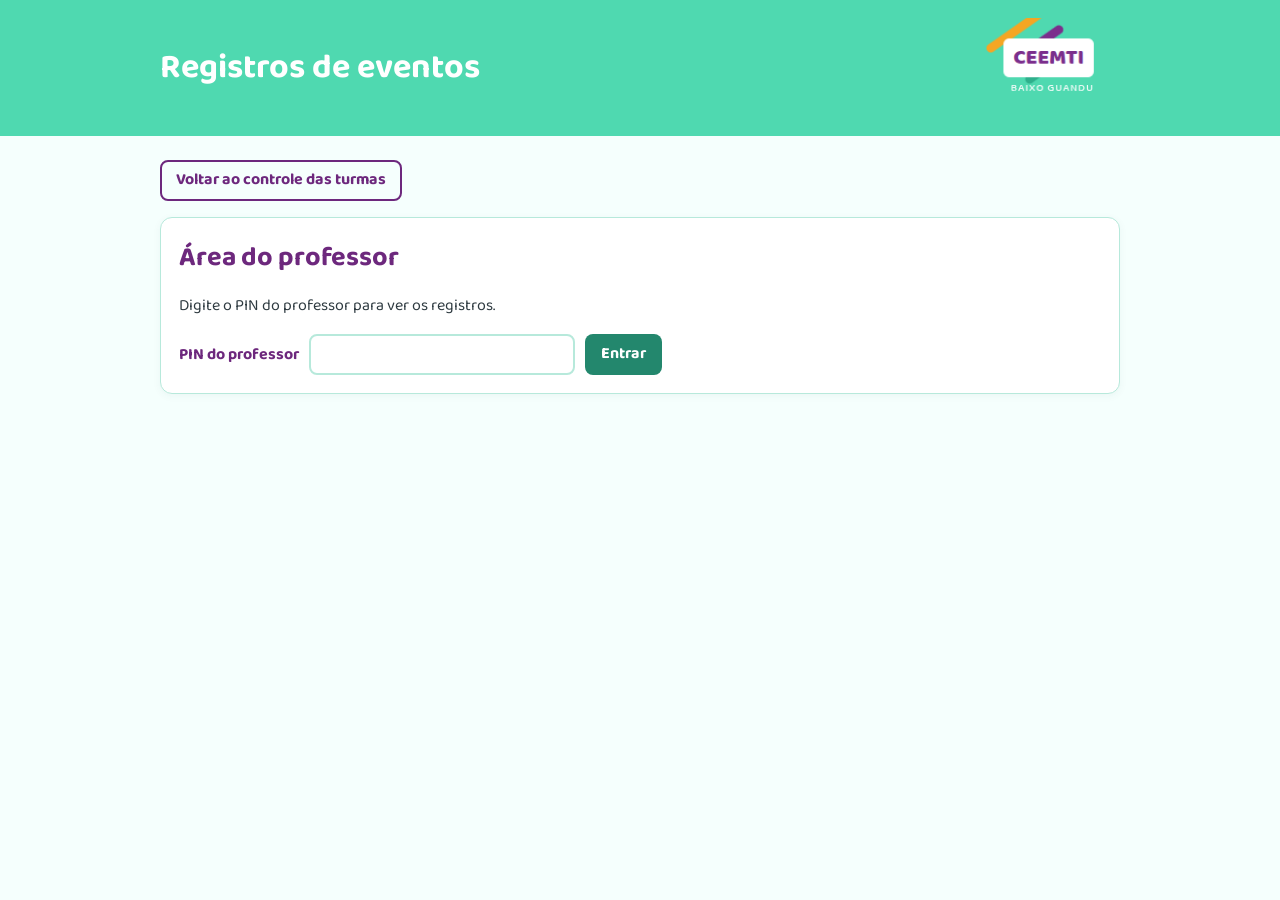
==== static/registros.html @ aeeae51f "code finished." ====
<!doctype html>
<html lang="pt-BR">
<head>
  <meta charset="utf-8">
  <meta name="viewport" content="width=device-width, initial-scale=1">
  <meta name="theme-color" content="#2faf8c">
  <title>Registros de eventos — CEEMTI Baixo Guandu</title>
  <link rel="preconnect" href="https://fonts.googleapis.com">
  <link rel="preconnect" href="https://fonts.gstatic.com" crossorigin>
  <link href="https://fonts.googleapis.com/css2?family=Baloo+2:wght@500;600;700;800&display=swap" rel="stylesheet">
  <link rel="stylesheet" href="/static/style.css">
</head>
<body>
  <header class="bar">
    <div class="bar-inner">
      <h1>Registros de eventos</h1>
      <img class="logo" src="/static/logo-ceemti.png" alt="CEEMTI Baixo Guandu">
    </div>
  </header>

  <main class="records-main">
    <section class="inner records-section">
      <a class="button secondary" href="/">Voltar ao controle das turmas</a>

      <div id="loginRegistros" class="panel records-panel" hidden>
        <h2>Área do professor</h2>
        <p>Digite o PIN do professor para ver os registros.</p>
        <form id="formLoginRegistros" class="form-row">
          <label for="pinRegistros">PIN do professor</label>
          <input id="pinRegistros" type="password" inputmode="numeric" autocomplete="current-password" required>
          <button class="button primary" type="submit">Entrar</button>
        </form>
        <p id="erroRegistros" class="error" role="alert" hidden></p>
      </div>

      <div id="painelRegistros" class="panel records-panel" hidden>
        <div class="records-heading">
          <div>
            <h2>Eventos recentes</h2>
            <p class="muted">Atualizado automaticamente.</p>
          </div>
          <button id="sairRegistros" class="button secondary" type="button">Sair do painel</button>
        </div>
        <ul id="eventos" class="event-list"></ul>
        <p id="semEventos" class="muted" hidden>Nenhum evento registrado nesta sessão.</p>
        <p id="avisoRegistros" class="error" role="alert" hidden></p>
      </div>
    </section>
  </main>

  <script>
    (() => {
      const $ = (id) => document.getElementById(id);
      let pin = sessionStorage.getItem("pinProfessor") || "";

      async function chamarApi(url, metodo = "GET", pinAtual = pin) {
        const resposta = await fetch(url, {
          method: metodo,
          headers: { "X-PIN": pinAtual },
        });
        const dados = await resposta.json().catch(() => ({}));
        if (!resposta.ok) {
          throw new Error(typeof dados.detail === "string" ? dados.detail : "Não foi possível carregar os registros.");
        }
        return dados;
      }

      function mostrarLogin(mensagem = "") {
        $("painelRegistros").hidden = true;
        $("loginRegistros").hidden = false;
        $("erroRegistros").textContent = mensagem;
        $("erroRegistros").hidden = !mensagem;
      }

      function mostrarEventos(eventos) {
        const lista = $("eventos");
        lista.replaceChildren();
        $("semEventos").hidden = eventos.length > 0;
        eventos.forEach((evento) => {
          const item = document.createElement("li");
          item.className = evento.cls || "";
          const hora = document.createElement("time");
          hora.textContent = evento.hora;
          item.append(hora, document.createTextNode(` ${evento.texto}`));
          lista.append(item);
        });
        $("painelRegistros").hidden = false;
        $("loginRegistros").hidden = true;
        $("avisoRegistros").hidden = true;
      }

      async function atualizar() {
        try {
          const dados = await chamarApi("/api/professor/eventos");
          mostrarEventos(dados.eventos);
        } catch (erro) {
          if (erro.message === "PIN do professor incorreto.") {
            pin = "";
            sessionStorage.removeItem("pinProfessor");
            mostrarLogin("PIN inválido. Digite novamente.");
          } else {
            $("avisoRegistros").textContent = erro.message;
            $("avisoRegistros").hidden = false;
          }
        }
      }

      $("formLoginRegistros").addEventListener("submit", async (evento) => {
        evento.preventDefault();
        const pinDigitado = $("pinRegistros").value;
        try {
          await chamarApi("/api/professor/validar", "POST", pinDigitado);
          pin = pinDigitado;
          sessionStorage.setItem("pinProfessor", pin);
          await atualizar();
        } catch (erro) {
          mostrarLogin(erro.message);
        }
      });

      $("sairRegistros").addEventListener("click", () => {
        pin = "";
        sessionStorage.removeItem("pinProfessor");
        window.location.href = "/";
      });

      if (pin) atualizar();
      else mostrarLogin();
      window.setInterval(() => {
        if (pin) atualizar();
      }, 2000);
    })();
  </script>
</body>
</html>
---- static/style.css ----
:root {
  color-scheme: light;
  --teal: #4fd9b0;
  --teal-deep: #23876d;
  --purple: #6d287d;
  --background: #f5fffd;
  --panel: #fff;
  --section: #e9fbf6;
  --text: #2e3a40;
  --muted: #5c6e76;
  --border: #b7e9db;
  --error: #b4233b;
  --success: #16794f;
  --warning: #9a610c;
  font-family: "Baloo 2", ui-rounded, "Segoe UI", sans-serif;
}

* {
  box-sizing: border-box;
}

body {
  margin: 0;
  background: var(--background);
  color: var(--text);
  font-size: 16px;
}

button,
input {
  font: inherit;
}

button:focus-visible,
input:focus-visible {
  outline: 3px solid var(--purple);
  outline-offset: 2px;
}

[hidden] {
  display: none !important;
}

.bar {
  padding: 18px 24px;
  background: var(--teal);
  color: #fff;
}

.bar-inner,
.inner {
  width: min(100% - 32px, 960px);
  margin: 0 auto;
}

.bar-inner {
  display: flex;
  align-items: center;
  justify-content: space-between;
  gap: 16px;
}

.bar h1 {
  margin: 0;
  font-size: clamp(24px, 4vw, 34px);
  line-height: 1.15;
}

.logo {
  width: 136px;
  height: auto;
  max-height: 136px;
  object-fit: contain;
  
}

.intro,
.demo-section,
.students-section,
.teacher-section {
  padding: 24px 0;
}

.intro,
.demo-section {
  background: var(--section);
}

.intro-heading,
.section-heading,
.teacher-heading {
  display: flex;
  align-items: center;
  justify-content: space-between;
  gap: 16px;
}

h2,
h3,
p {
  margin-top: 0;
}

h2 {
  margin-bottom: 8px;
  color: var(--purple);
  font-size: clamp(20px, 3vw, 27px);
}

.intro p {
  margin-bottom: 0;
  color: var(--muted);
}

.mode {
  flex: 0 0 auto;
  padding: 6px 12px;
  border: 1px solid var(--border);
  border-radius: 999px;
  background: #fff;
  color: var(--success);
  font-size: 14px;
  font-weight: 700;
}

.mode.production {
  color: var(--purple);
}

.notice {
  min-height: 1.5em;
  margin: 8px 0 0 !important;
  font-weight: 700;
}

.error {
  color: var(--error) !important;
}

.success {
  color: var(--success);
}

.form-row {
  display: flex;
  flex-wrap: wrap;
  align-items: center;
  gap: 10px;
}

.button {
  display: inline-block;
  min-height: 40px;
  padding: 8px 14px;
  border: 2px solid transparent;
  border-radius: 8px;
  cursor: pointer;
  font-weight: 700;
  line-height: 1.3;
  text-align: center;
  text-decoration: none;
  transition: filter 120ms ease, transform 120ms ease;
}

.button:hover {
  filter: brightness(0.95);
}

button.button:active {
  transform: translateY(1px);
}

.button:disabled {
  cursor: not-allowed;
  opacity: 0.55;
}

.button.primary {
  background: var(--teal-deep);
  color: #fff;
}

.button.secondary {
  border-color: var(--purple);
  background: transparent;
  color: var(--purple);
}

.button.danger {
  background: var(--error);
  color: #fff;
}

.section-heading {
  display: flex;
  align-items: center;
  flex-wrap: wrap;
  gap: 12px;
  margin-bottom: 12px;
}

.section-heading h2 {
  margin: 0;
  margin-right: auto;
}

.turma-picker {
  display: flex;
  align-items: center;
  gap: 8px;
  color: var(--purple);
  font-weight: 700;
}

.turma-picker select {
  min-height: 40px;
  min-width: 150px;
  padding: 6px 10px;
  border: 2px solid var(--border);
  border-radius: 8px;
  background: #fff;
  color: var(--text);
  font: inherit;
}

.muted {
  color: var(--muted);
  font-size: 14px;
}

.student-list {
  display: grid;
  gap: 10px;
}

.student-card,
.panel {
  border: 1px solid var(--border);
  border-radius: 12px;
  background: var(--panel);
  box-shadow: 0 2px 8px rgb(34 83 69 / 5%);
}

.student-card {
  display: grid;
  grid-template-columns: minmax(140px, 1fr) minmax(170px, 1fr) auto;
  align-items: center;
  gap: 14px;
  padding: 14px 16px;
}

.student-card.is-out {
  border-left: 5px solid var(--warning);
}

.student-card.is-problem {
  border-left: 5px solid var(--error);
}

.student-info {
  display: flex;
  align-items: baseline;
  flex-wrap: wrap;
  gap: 8px;
}

.student-name {
  margin: 0;
  font-size: 18px;
}

.student-id,
.strikes {
  color: var(--muted);
  font-size: 13px;
}

.student-status {
  display: flex;
  flex-direction: column;
  gap: 2px;
}

.status-label {
  color: var(--success);
  font-weight: 700;
}

.status-label.out {
  color: var(--warning);
}

.status-label.problem {
  color: var(--error);
}

.student-actions {
  display: flex;
  flex-wrap: wrap;
  justify-content: flex-end;
  gap: 8px;
}

.empty {
  padding: 18px;
  border: 1px dashed var(--border);
  border-radius: 10px;
  color: var(--muted);
  text-align: center;
}

.teacher-section {
  background: var(--section);
}

.teacher-layout {
  max-width: 960px;
}

.panel {
  padding: 18px;
}

.panel h2 {
  margin-bottom: 14px;
}

.form-row label {
  color: var(--purple);
  font-weight: 700;
}

.form-row input {
  min-width: 100px;
  min-height: 40px;
  padding: 6px 10px;
  border: 2px solid var(--border);
  border-radius: 8px;
  background: #fff;
  color: var(--text);
}

.teacher-heading {
  margin-bottom: 14px;
}

.teacher-heading p {
  margin: 0;
  font-weight: 700;
}

.records-main {
  padding: 24px 0;
}

.records-section {
  display: grid;
  justify-items: start;
  gap: 16px;
}

.records-panel {
  width: 100%;
}

.records-heading {
  display: flex;
  align-items: flex-start;
  justify-content: space-between;
  flex-wrap: wrap;
  gap: 12px;
}

.records-heading h2,
.records-heading p {
  margin-bottom: 6px;
}

.event-list {
  max-height: 70vh;
  margin: 0;
  padding: 0;
  overflow: auto;
  list-style: none;
}

.event-list li {
  padding: 7px 0;
  border-top: 1px solid var(--border);
}

.event-list li:first-child {
  border-top: 0;
}

.event-list time {
  margin-right: 6px;
  color: var(--muted);
  font-variant-numeric: tabular-nums;
}

.event-list .ok {
  color: var(--success);
}

.event-list .bad {
  color: var(--error);
}

@media (max-width: 760px) {
  .student-card {
    grid-template-columns: 1fr 1fr;
  }

  .student-actions {
    grid-column: 1 / -1;
    justify-content: flex-start;
  }
}

@media (max-width: 520px) {
  .bar-inner,
  .intro-heading,
  .section-heading {
    align-items: flex-start;
  }

  .intro-heading,
  .section-heading {
    flex-direction: column;
  }

  .student-card {
    grid-template-columns: 1fr;
  }

  .student-actions,
  .student-actions .button {
    width: 100%;
  }
}
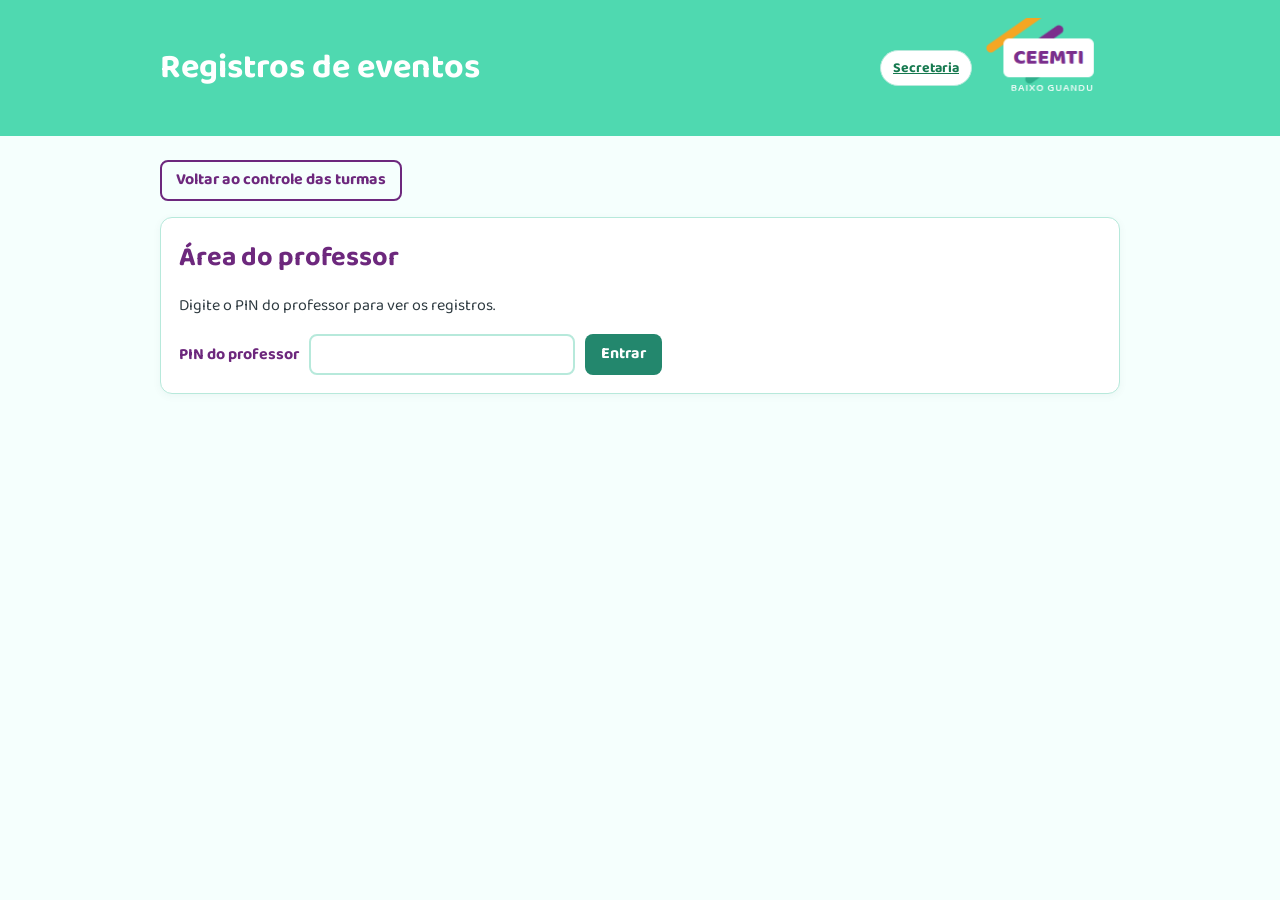
==== commit fb948743: "Finaliza" ====
--- a/static/registros.html
+++ b/static/registros.html
@@ -14,7 +14,10 @@
   <header class="bar">
     <div class="bar-inner">
       <h1>Registros de eventos</h1>
-      <img class="logo" src="/static/logo-ceemti.png" alt="CEEMTI Baixo Guandu">
+      <div class="bar-right">
+        <a class="mode" href="/secretaria">Secretaria</a>
+        <img class="logo" src="/static/logo-ceemti.png" alt="CEEMTI Baixo Guandu">
+      </div>
     </div>
   </header>
 
@@ -132,4 +135,4 @@
     })();
   </script>
 </body>
-</html>
+</html>
--- a/static/style.css
+++ b/static/style.css
@@ -60,6 +60,12 @@
   gap: 16px;
 }
 
+.bar-right {
+  display: flex;
+  align-items: center;
+  gap: 12px;
+}
+
 .bar h1 {
   margin: 0;
   font-size: clamp(24px, 4vw, 34px);
@@ -438,4 +444,4 @@
   .student-actions .button {
     width: 100%;
   }
-}
+}
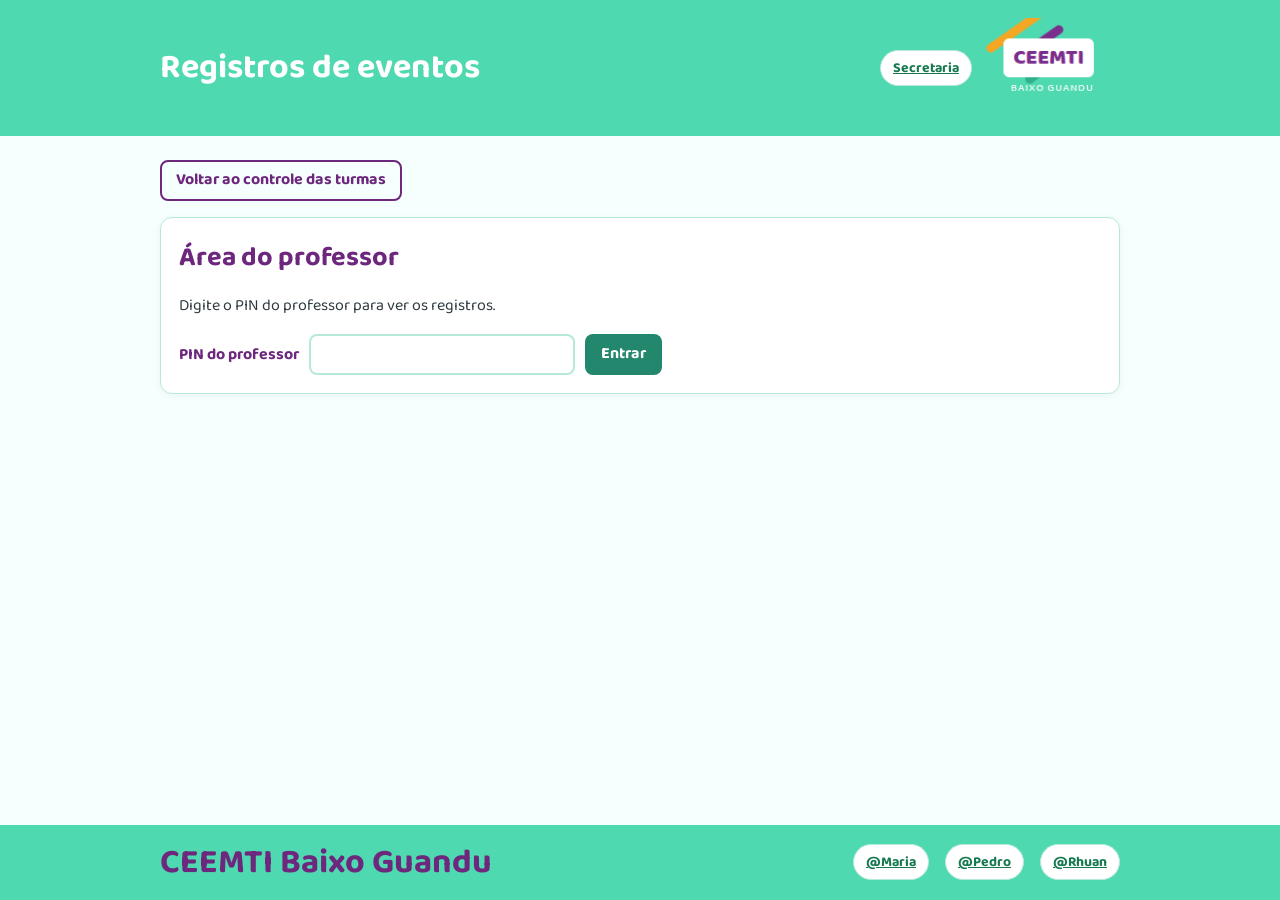
==== commit a9ce1ad5: "bugs corrigidos" ====
--- a/static/registros.html
+++ b/static/registros.html
@@ -51,88 +51,17 @@
     </section>
   </main>
 
-  <script>
-    (() => {
-      const $ = (id) => document.getElementById(id);
-      let pin = sessionStorage.getItem("pinProfessor") || "";
+  <footer id="footer" class="bar">
+    <div class="bar-inner">
+      <h2 class="footer-title">CEEMTI Baixo Guandu</h2>
+      <nav class="footer-links" aria-label="Links do rodapé">
+        <a class="mode" href="#">@Maria</a>
+        <a class="mode" href="#">@Pedro</a>
+        <a class="mode" href="#">@Rhuan</a>
+      </nav>
+    </div>
+  </footer>
 
-      async function chamarApi(url, metodo = "GET", pinAtual = pin) {
-        const resposta = await fetch(url, {
-          method: metodo,
-          headers: { "X-PIN": pinAtual },
-        });
-        const dados = await resposta.json().catch(() => ({}));
-        if (!resposta.ok) {
-          throw new Error(typeof dados.detail === "string" ? dados.detail : "Não foi possível carregar os registros.");
-        }
-        return dados;
-      }
-
-      function mostrarLogin(mensagem = "") {
-        $("painelRegistros").hidden = true;
-        $("loginRegistros").hidden = false;
-        $("erroRegistros").textContent = mensagem;
-        $("erroRegistros").hidden = !mensagem;
-      }
-
-      function mostrarEventos(eventos) {
-        const lista = $("eventos");
-        lista.replaceChildren();
-        $("semEventos").hidden = eventos.length > 0;
-        eventos.forEach((evento) => {
-          const item = document.createElement("li");
-          item.className = evento.cls || "";
-          const hora = document.createElement("time");
-          hora.textContent = evento.hora;
-          item.append(hora, document.createTextNode(` ${evento.texto}`));
-          lista.append(item);
-        });
-        $("painelRegistros").hidden = false;
-        $("loginRegistros").hidden = true;
-        $("avisoRegistros").hidden = true;
-      }
-
-      async function atualizar() {
-        try {
-          const dados = await chamarApi("/api/professor/eventos");
-          mostrarEventos(dados.eventos);
-        } catch (erro) {
-          if (erro.message === "PIN do professor incorreto.") {
-            pin = "";
-            sessionStorage.removeItem("pinProfessor");
-            mostrarLogin("PIN inválido. Digite novamente.");
-          } else {
-            $("avisoRegistros").textContent = erro.message;
-            $("avisoRegistros").hidden = false;
-          }
-        }
-      }
-
-      $("formLoginRegistros").addEventListener("submit", async (evento) => {
-        evento.preventDefault();
-        const pinDigitado = $("pinRegistros").value;
-        try {
-          await chamarApi("/api/professor/validar", "POST", pinDigitado);
-          pin = pinDigitado;
-          sessionStorage.setItem("pinProfessor", pin);
-          await atualizar();
-        } catch (erro) {
-          mostrarLogin(erro.message);
-        }
-      });
-
-      $("sairRegistros").addEventListener("click", () => {
-        pin = "";
-        sessionStorage.removeItem("pinProfessor");
-        window.location.href = "/";
-      });
-
-      if (pin) atualizar();
-      else mostrarLogin();
-      window.setInterval(() => {
-        if (pin) atualizar();
-      }, 2000);
-    })();
-  </script>
+  <script src="/static/registros.js"></script>
 </body>
 </html>
--- a/static/style.css
+++ b/static/style.css
@@ -19,11 +19,25 @@
   box-sizing: border-box;
 }
 
+html, body {
+  margin: 0;
+  min-height: 100%;
+}
+
 body {
-  margin: 0;
+  display: flex;
+  flex-direction: column;
+  min-height: 100vh;
   background: var(--background);
   color: var(--text);
-  font-size: 16px;
+}
+
+header {
+  flex: 0 0 auto;
+}
+
+main {
+  flex: 1 0 auto;
 }
 
 button,
@@ -152,6 +166,10 @@
   flex-wrap: wrap;
   align-items: center;
   gap: 10px;
+}
+
+.secretary-password-row {
+  margin-bottom: 16px;
 }
 
 .button {
@@ -444,4 +462,25 @@
   .student-actions .button {
     width: 100%;
   }
+}
+
+#footer {
+  width: 100%;
+  flex: 0 0 auto;
+  background: var(--teal);
+  color: #fff;
+}
+
+.footer-title {
+  margin: 0;
+  font-size: clamp(24px, 4vw, 34px);
+  line-height: 1.15;
+}
+
+.footer-links {
+  display: flex;
+  flex: 0 0 auto;
+  flex-wrap: wrap;
+  justify-content: flex-end;
+  gap: 16px;
 }
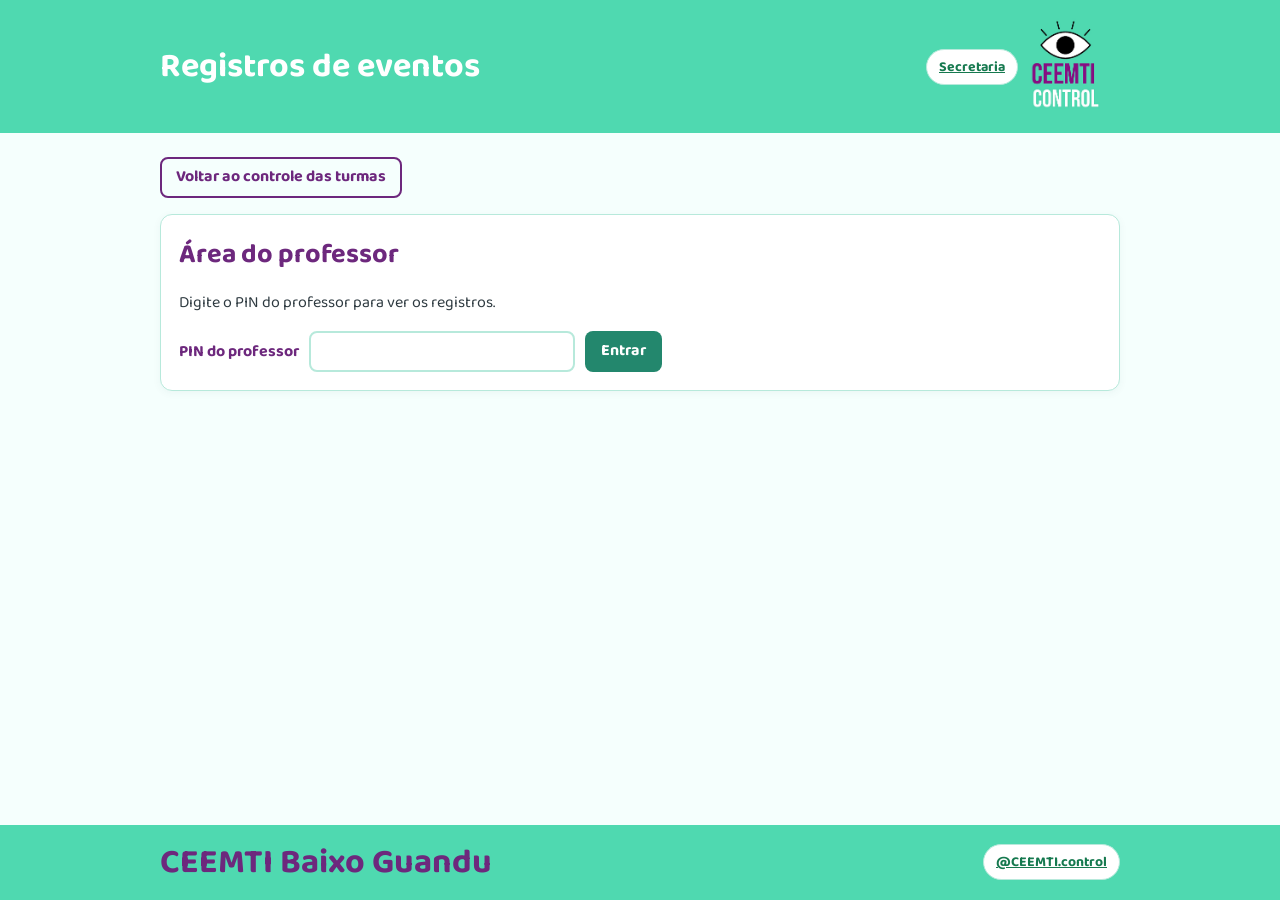
==== commit b3eec909: "corrigido" ====
--- a/static/registros.html
+++ b/static/registros.html
@@ -55,9 +55,7 @@
     <div class="bar-inner">
       <h2 class="footer-title">CEEMTI Baixo Guandu</h2>
       <nav class="footer-links" aria-label="Links do rodapé">
-        <a class="mode" href="#">@Maria</a>
-        <a class="mode" href="#">@Pedro</a>
-        <a class="mode" href="#">@Rhuan</a>
+        <a class="mode" href="https://www.instagram.com/ceemti.control?cnvx=NnR1azRlN2toeTd4">@CEEMTI.control</a>
       </nav>
     </div>
   </footer>
--- a/static/style.css
+++ b/static/style.css
@@ -87,11 +87,11 @@
 }
 
 .logo {
-  width: 136px;
+  width: 70px;
   height: auto;
   max-height: 136px;
   object-fit: contain;
-  
+  margin-right: 20px;
 }
 
 .intro,
